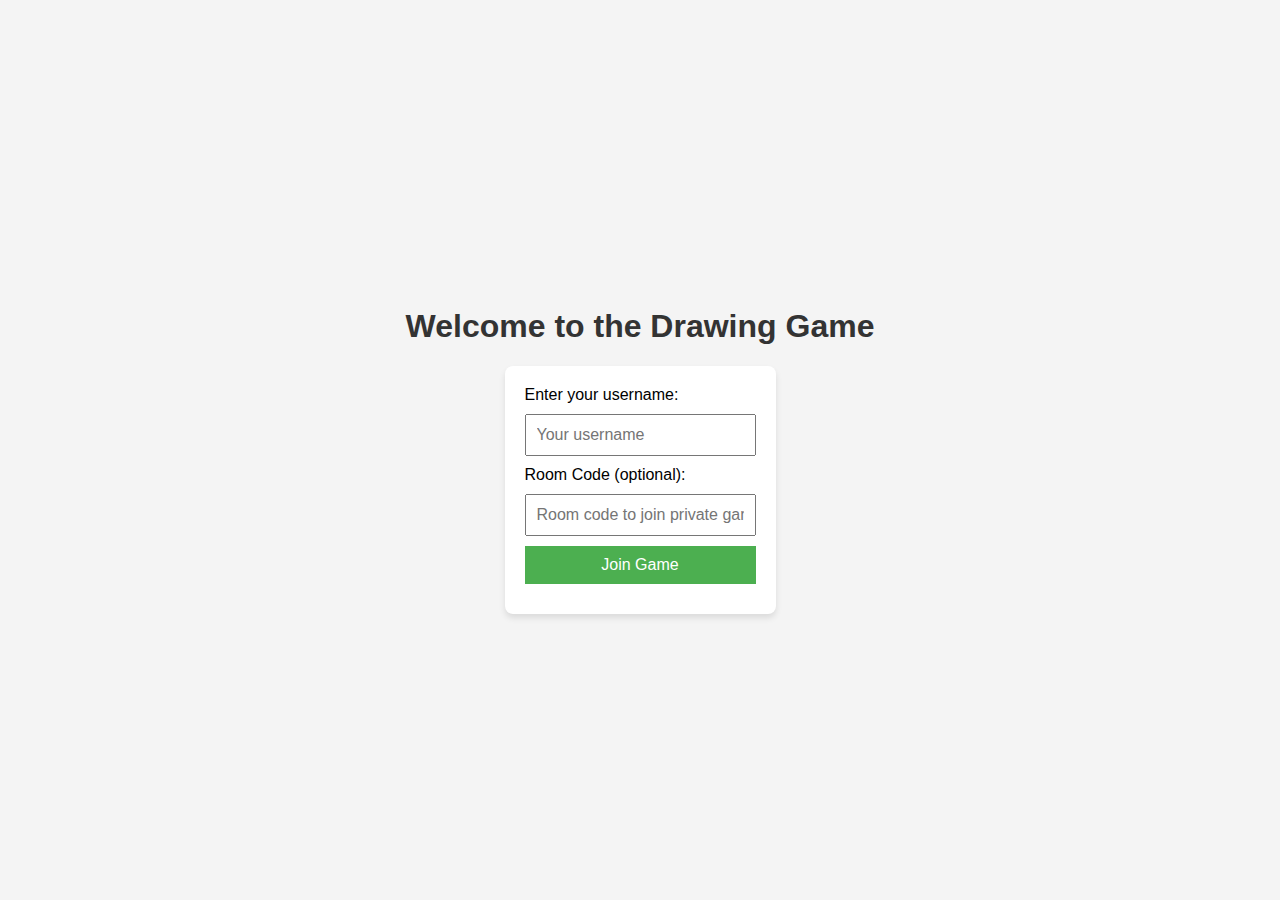
==== frontend/game_room.html @ 68118b59 "---" ====
<html lang="en">
  <head>
    <meta charset="UTF-8">
    <meta name="viewport" content="width=device-width, initial-scale=1.0">
    <title>Game</title>
    <link rel="stylesheet" href="styles.css">
  </head>
  <body>
    <div class="header">
      <div class="countdown">
        <h4 id="countdown">0</h4>
      </div>
      <div class="word">
        <h3 id="word">Game is starting...</h3>
      </div>
      <div class="counter">
        <h3 id="counter">Round</h3>
      </div>
    </div>

    <!-- start game button -->
    <div id="start-game"></div>
    
    <!-- Modals to display message -->
    <div class="container">
      <div id="new-game-modal" class="modal">
        <div class="modal-content">
          <h3>Game starts in...</h3>
          <h3 id="timer" class="red">10</h3>
        </div>
      </div>

      <div id="word-choice-modal" class="modal">
        <div class="modal-content">
          <h2>Choose a Word</h2>
          <ul id="word-choices">
          </ul>
        </div>
      </div>
      
      <div id="drawer-choosing-modal" class="modal">
        <div class="modal-content">
          <h3 id="drawer-choosing"></h3>
        </div>
      </div>
    </div>

    <!-- Game layouts -->
    <div class="container">
      <div class="left">
        <div class="left-panel">
          <div class="leaderboard">
            <h3>Leaderboard</h3>
            <hr>
            <ul id="leaderboard-list">
              <li>Player: points</li>
              <li>Player: points</li>
            </ul>
          </div>
        </div>
      </div>
      <div class="middle">
        <div class="canvas-container">
          <canvas id="drawing-canvas"></canvas>
        </div>
        <div id="controls">
          <input type="color" id="color-picker">
          <input type="range" id="brush-size" min="1" max="30" value="8">
          <button id="clear-canvas">Clear Canvas</button>
        </div>
      </div>
      <div class="right">
        <div class="chat">
          <ul id="chat-messages">
          </ul>
          <input type="text" id="chat-input" placeholder="Type your message">
          <button id="send-message">Send</button>
        </div>
      </div>
    </div>
  
    <script src="script.js"></script>
</body>
</html>
---- frontend/styles.css ----
body {
  text-align: center;
  background-color: #172e4b;
  margin: 0;
  padding: 40px;
  max-height: 100vh;
}

ul {
  list-style: none;
  padding: 0;
}

/* common styles for the page */
.btn {
  width: auto;
  padding: 10px;
  background-color: #007bff;
  color: #fff;
  border: none;
  border-radius: 5px;
  cursor: pointer;
}

.green-text {
  color: #50ff39;
}

.red-text {
  color: rgb(228, 49, 49);
}

.container {
    display: grid;
    grid-template-columns: 1fr 2fr 1fr;
    gap: 20px;
  }

.header {
  display: grid;
  grid-template-columns: 1fr 2fr 1fr;
  gap: 20px;
  background-color: #428bff;
  border-radius: 30px 30px 0 0;
  margin-bottom: 4px;
}

.modal {
  display: none; /* Initially hidden */
  position: fixed;
  top: 0;
  left: 0;
  width: 100%;
  height: 100%;
  background-color: rgba(0, 0, 0, 0.5);
  justify-content: center;
  align-items: center;
}

.modal-content {
  background-color: #fff;
  padding: 20px;
  border-radius: 10px;
}

.modal-content ul {
  list-style: none;
  padding: 0;
}

.modal-content li {
  margin: 10px 0;
  cursor: pointer;
}


/* Common Styles for Sections */
.left, .middle, .right {
  display: flex;
  flex-direction: column;
  padding: 20px;
  box-shadow: 20px 35px 19px rgba(0, 0, 0, 1.1); /* Add subtle shadow */
}

/* Specific Styles for Each Section */
.left {
  background-color: #73aaac;
  border-radius: 0 0 0 30px;
}

.middle {
  background-color: #172e4b;
}

.right {
  background-color: #73aaac;
  border-radius: 0 0 30px 0;
}


/* Canvas Styling */
#drawing-canvas {
  background-color: #fff;
  border: 1px solid #ccc;
  border-radius: 5px;
  
  /* Maintain responsive sizing */
  width: 100%;
  height: auto;
  max-width: 100%; /* Prevent exceeding container width */
  aspect-ratio: 4 / 3; /* Keep aspect ratio consistent */
}

.canvas-container {
  flex: 1; /* Take up available space in the middle section */
  display: flex;
  justify-content: center; /* Center canvas horizontally */
  align-items: center; /* Center canvas vertically */
}

#controls {
  flex: 0 0 auto; /* Let the controls take up the remaining space */
  display: flex;
  justify-content: space-between;
  margin-top: 10px;
}

/* Chat Styling */
#chat-messages {
  height: 250px;
  overflow-y: scroll;
  border: 1px solid #ccc;
  border-radius: 5px;
  padding: 10px;
  background-color: #e6eaee;
}

#chat-input {
  width: 90%;
  border: #fff;
  padding: 5px;
  border-radius: 5px 5px 0 0;
}

#send-message {
  width: 90%;
  padding: 5px 10px;
  background-color: #007bff;
  color: #fff;
  border: none;
  border-radius: 0 0 5px 5px;
  cursor: pointer;
}


/* Responsive Design */
@media (max-width: 768px) {
  body {
    padding: 0;
  }
  .header {
    gap: 5px;
    margin-top: 5px;
  }
  .container {
    grid-template-columns: 1fr;
    grid-template-rows: auto auto; /* Allow rows to adjust automatically */
    grid-template-areas: 
      "middle middle" 
      "left right"; /* Arrange left and right sections side by side below middle */
    gap: 5px;
    }

  .left {
    grid-area: left;
    padding: 0.5em;
  }
  
  .middle {
    grid-area: middle;
    padding: 0.5em;
  }

  .right {
    grid-area: right;
    padding: 0 20px;

  }
  .left, .middle, .right {
    box-shadow: 0px 0px 0px;
  }
}
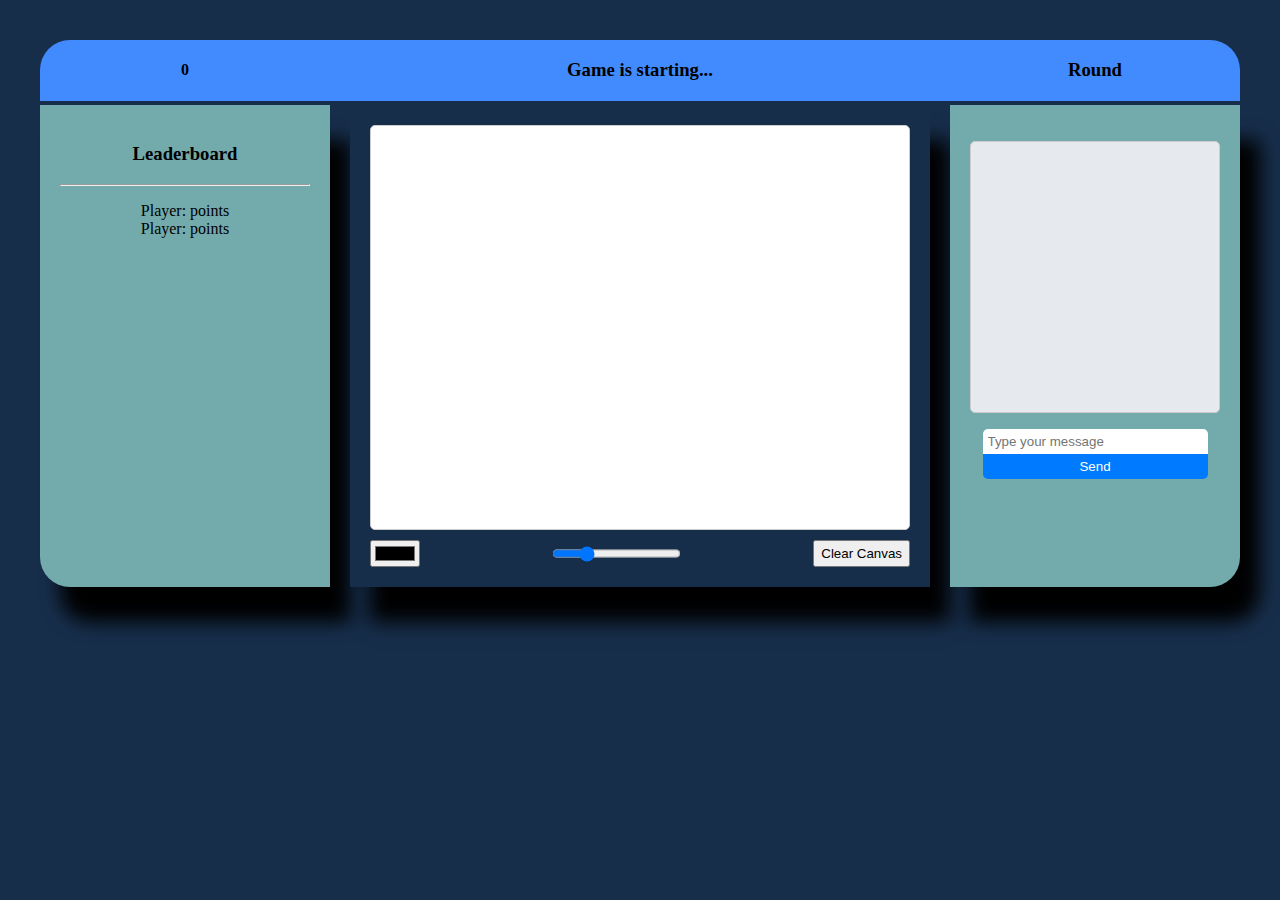
==== commit 6834194e: "Modified directory of script src" ====
--- a/frontend/game_room.html
+++ b/frontend/game_room.html
@@ -2,10 +2,11 @@
   <head>
     <meta charset="UTF-8">
     <meta name="viewport" content="width=device-width, initial-scale=1.0">
-    <title>Game</title>
+    <title>Illustra</title>
     <link rel="stylesheet" href="styles.css">
   </head>
   <body>
+    <!-- header -->
     <div class="header">
       <div class="countdown">
         <h4 id="countdown">0</h4>
@@ -79,6 +80,6 @@
       </div>
     </div>
   
-    <script src="script.js"></script>
+    <script type="module" src="scripts/game_initializer.js"></script>
 </body>
 </html>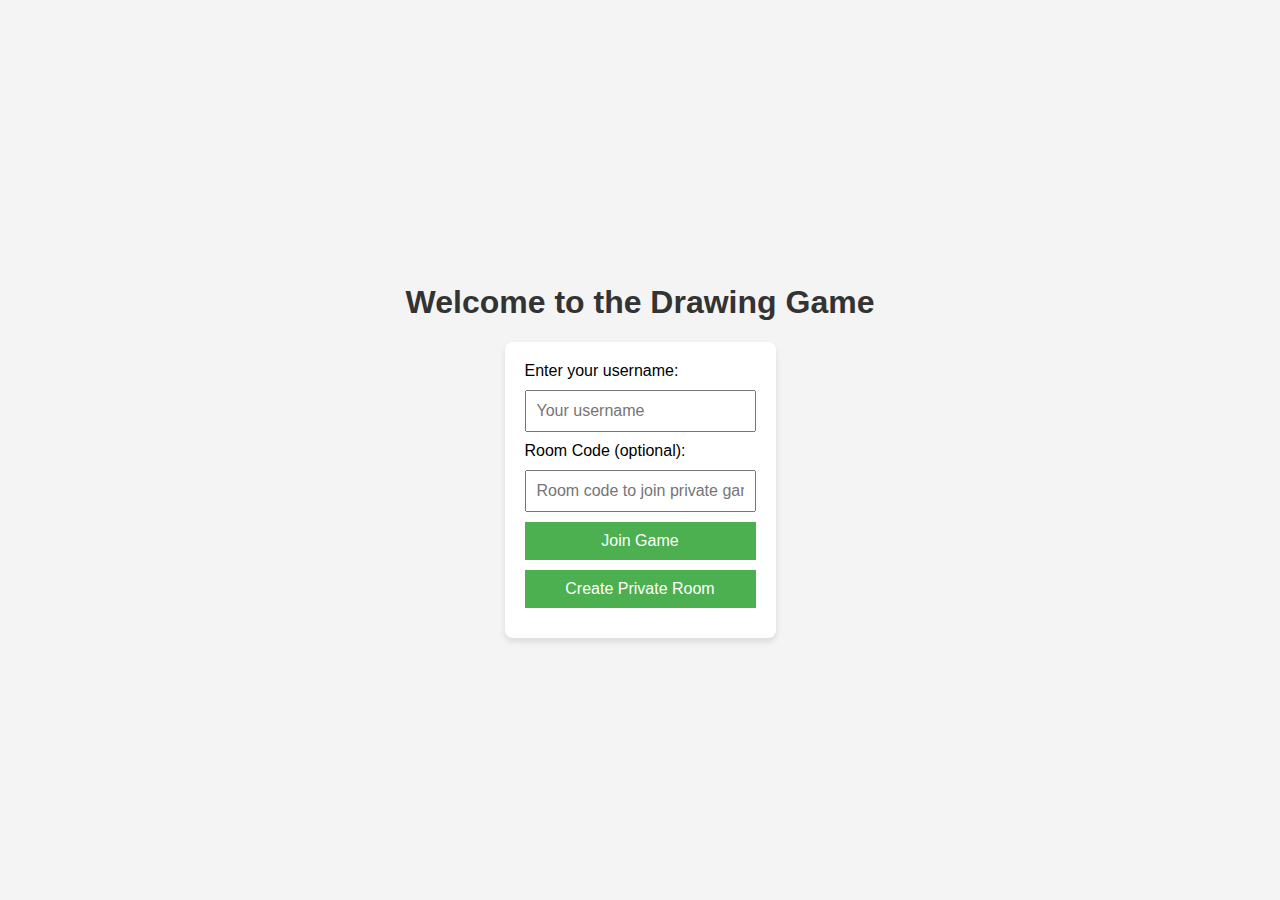
==== commit 02f9c07a: "Added a modal to display scoreboard for a game turn played" ====
--- a/frontend/game_room.html
+++ b/frontend/game_room.html
@@ -31,6 +31,15 @@
         </div>
       </div>
 
+      <div class="modal" id="scoreboard-modal">
+        <div class="modal-content">
+          <h3>Score</h3>
+          <hr>
+          <ul id="score-lists">
+          </ul>
+        </div>
+      </div>
+
       <div id="word-choice-modal" class="modal">
         <div class="modal-content">
           <h2>Choose a Word</h2>
@@ -54,8 +63,6 @@
             <h3>Leaderboard</h3>
             <hr>
             <ul id="leaderboard-list">
-              <li>Player: points</li>
-              <li>Player: points</li>
             </ul>
           </div>
         </div>
